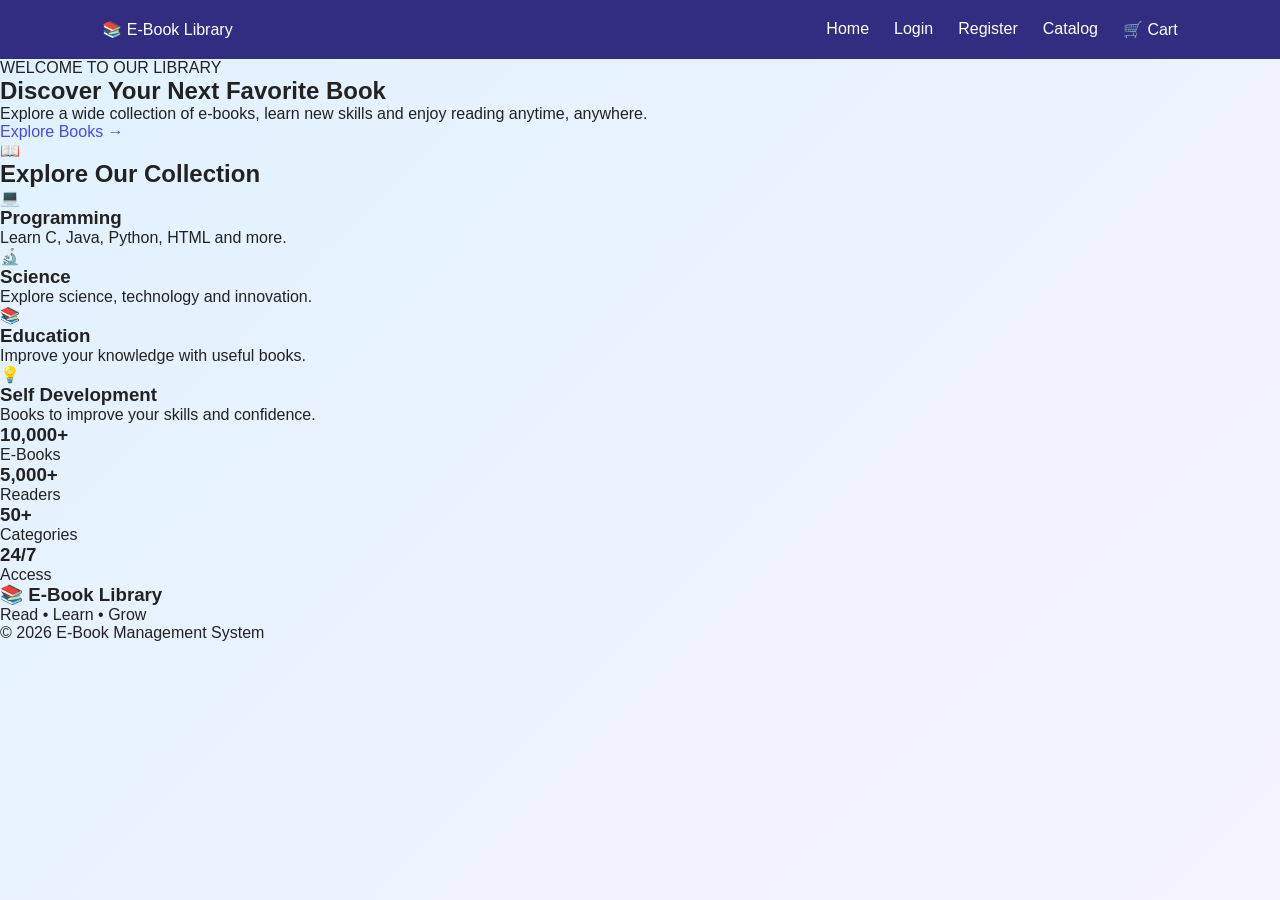
==== index.html @ e4095d09 "Add files via upload" ====
<!DOCTYPE html>
<html lang="en">
<head>
    <meta charset="UTF-8">
    <meta name="viewport" content="width=device-width, initial-scale=1.0">
    <title>E-Book Library</title>

    <link rel="stylesheet" href="style.css">
</head>

<body>

    <!-- Navigation Bar -->
    <header>
        <div class="logo">📚 E-Book Library</div>

        <nav>
            <a href="index.html">Home</a>
            <a href="login.html">Login</a>
            <a href="register.html">Register</a>
            <a href="catalog.html">Catalog</a>
            <a href="cart.html">🛒 Cart</a>
        </nav>
    </header>


    <!-- Hero Section -->
    <section class="hero">

        <div class="hero-text">
            <p class="welcome">WELCOME TO OUR LIBRARY</p>

            <h1>
                Discover Your Next
                <span>Favorite Book</span>
            </h1>

            <p>
                Explore a wide collection of e-books,
                learn new skills and enjoy reading anytime,
                anywhere.
            </p>

            <a href="catalog.html" class="btn">
                Explore Books →
            </a>
        </div>

        <div class="hero-image">
            📖
        </div>

    </section>


    <!-- Categories -->
    <section class="categories">

        <h2>Explore Our Collection</h2>

        <div class="card-container">

            <div class="card">
                <div class="icon">💻</div>
                <h3>Programming</h3>
                <p>Learn C, Java, Python, HTML and more.</p>
            </div>

            <div class="card">
                <div class="icon">🔬</div>
                <h3>Science</h3>
                <p>Explore science, technology and innovation.</p>
            </div>

            <div class="card">
                <div class="icon">📚</div>
                <h3>Education</h3>
                <p>Improve your knowledge with useful books.</p>
            </div>

            <div class="card">
                <div class="icon">💡</div>
                <h3>Self Development</h3>
                <p>Books to improve your skills and confidence.</p>
            </div>

        </div>

    </section>


    <!-- Features -->
    <section class="features">

        <div>
            <h3>10,000+</h3>
            <p>E-Books</p>
        </div>

        <div>
            <h3>5,000+</h3>
            <p>Readers</p>
        </div>

        <div>
            <h3>50+</h3>
            <p>Categories</p>
        </div>

        <div>
            <h3>24/7</h3>
            <p>Access</p>
        </div>

    </section>


    <!-- Footer -->
    <footer>
        <h3>📚 E-Book Library</h3>
        <p>Read • Learn • Grow</p>
        <p>© 2026 E-Book Management System</p>
    </footer>

</body>
</html>
---- style.css ----
* {
    margin: 0;
    padding: 0;
    box-sizing: border-box;
    font-family: Arial, sans-serif;
}

body {
    background: linear-gradient(135deg, #e0f2fe, #f5f3ff);
    min-height: 100vh;
    color: #222;
}

/* Login and Registration */

.container {
    min-height: 100vh;
    display: flex;
    justify-content: center;
    align-items: center;
}

.form-box {
    background: white;
    width: 350px;
    padding: 35px;
    border-radius: 15px;
    box-shadow: 0 10px 30px rgba(0,0,0,0.15);
    text-align: center;
}

.form-box h1 {
    margin-bottom: 10px;
}

.form-box h2 {
    margin-bottom: 25px;
}

input {
    width: 100%;
    padding: 12px;
    margin: 10px 0;
    border: 1px solid #ccc;
    border-radius: 8px;
}

button {
    background: #4f46e5;
    color: white;
    border: none;
    padding: 12px 20px;
    border-radius: 8px;
    cursor: pointer;
    margin-top: 10px;
}

button:hover {
    background: #3730a3;
}

a {
    color: #4f46e5;
    text-decoration: none;
}

/* Header - Flexbox */

header {
    background: #312e81;
    color: white;
    padding: 20px 8%;
    display: flex;
    justify-content: space-between;
    align-items: center;
}

nav {
    display: flex;
    gap: 25px;
}

nav a {
    color: white;
}

/* Catalog - CSS Grid */

.catalog {
    padding: 40px 8%;
    text-align: center;
}

.book-grid {
    display: grid;
    grid-template-columns: repeat(auto-fit, minmax(220px, 1fr));
    gap: 25px;
    margin-top: 30px;
}

.book-card {
    background: white;
    padding: 20px;
    border-radius: 15px;
    box-shadow: 0 5px 15px rgba(0,0,0,0.1);
    transition: transform 0.3s;
}

.book-card:hover {
    transform: translateY(-8px);
}

.book-cover {
    height: 180px;
    background: #c7d2fe;
    display: flex;
    justify-content: center;
    align-items: center;
    font-size: 30px;
    font-weight: bold;
    border-radius: 10px;
    margin-bottom: 15px;
}

.price {
    font-weight: bold;
    margin-top: 10px;
}

/* Cart */

.cart {
    background: white;
    max-width: 700px;
    margin: 50px auto;
    padding: 30px;
    border-radius: 15px;
    box-shadow: 0 5px 20px rgba(0,0,0,0.15);
}

.cart h2 {
    margin-bottom: 25px;
}

.cart-item {
    display: flex;
    justify-content: space-between;
    padding: 18px 0;
    border-bottom: 1px solid #ddd;
}

.total {
    text-align: right;
    margin-top: 25px;
    font-size: 20px;
}

/* Responsive Design */

@media (max-width: 600px) {
    header {
        flex-direction: column;
        gap: 15px;
    }

    nav {
        flex-direction: column;
        text-align: center;
        gap: 10px;
    }
}
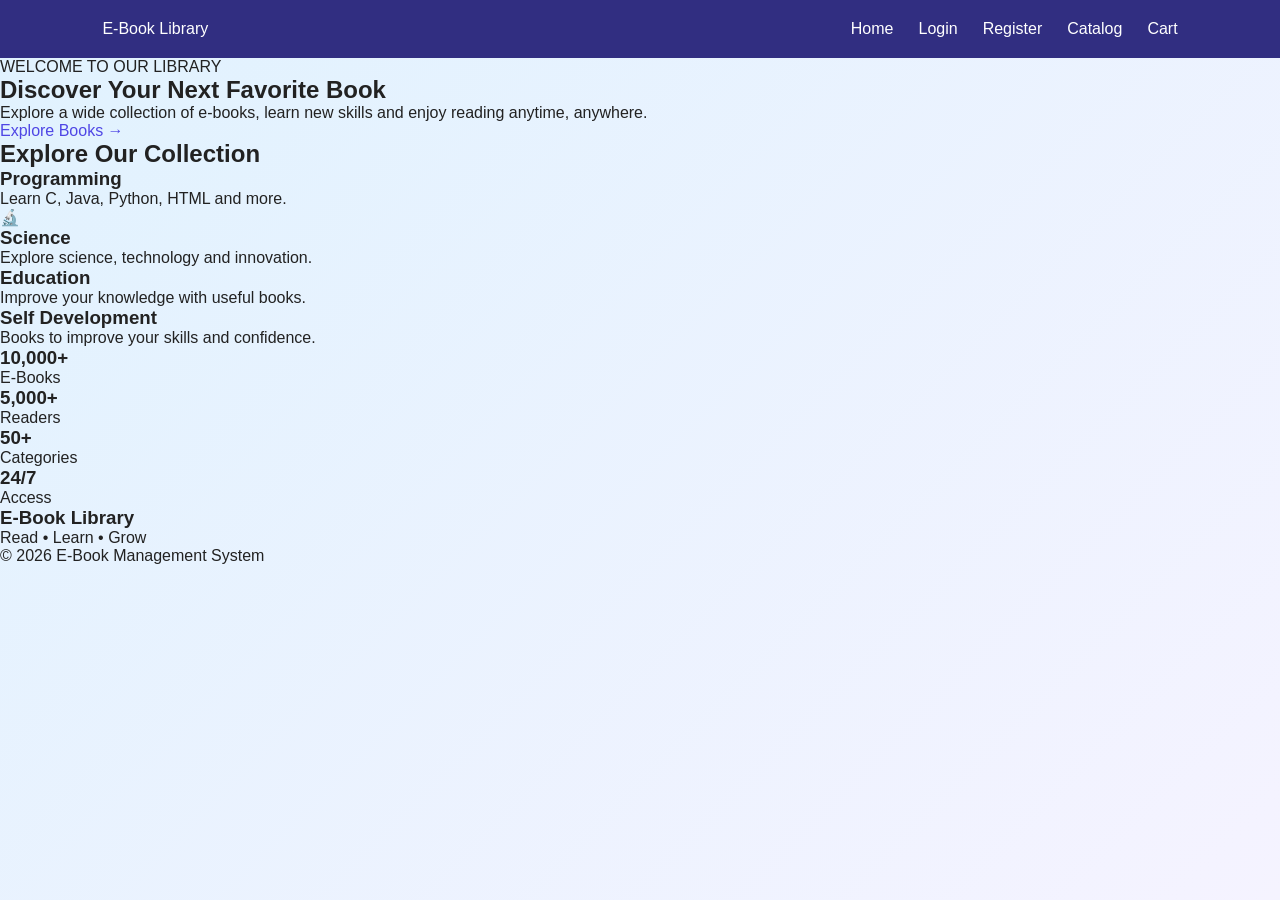
==== commit 17a80105: "Update index.html" ====
--- a/index.html
+++ b/index.html
@@ -12,14 +12,14 @@
 
     <!-- Navigation Bar -->
     <header>
-        <div class="logo">📚 E-Book Library</div>
+        <div class="logo"> E-Book Library</div>
 
         <nav>
             <a href="index.html">Home</a>
             <a href="login.html">Login</a>
             <a href="register.html">Register</a>
             <a href="catalog.html">Catalog</a>
-            <a href="cart.html">🛒 Cart</a>
+            <a href="cart.html"> Cart</a>
         </nav>
     </header>
 
@@ -47,7 +47,7 @@
         </div>
 
         <div class="hero-image">
-            📖
+            
         </div>
 
     </section>
@@ -61,7 +61,7 @@
         <div class="card-container">
 
             <div class="card">
-                <div class="icon">💻</div>
+                <div class="icon"></div>
                 <h3>Programming</h3>
                 <p>Learn C, Java, Python, HTML and more.</p>
             </div>
@@ -73,13 +73,13 @@
             </div>
 
             <div class="card">
-                <div class="icon">📚</div>
+                <div class="icon"></div>
                 <h3>Education</h3>
                 <p>Improve your knowledge with useful books.</p>
             </div>
 
             <div class="card">
-                <div class="icon">💡</div>
+                <div class="icon"></div>
                 <h3>Self Development</h3>
                 <p>Books to improve your skills and confidence.</p>
             </div>
@@ -117,10 +117,10 @@
 
     <!-- Footer -->
     <footer>
-        <h3>📚 E-Book Library</h3>
+        <h3>E-Book Library</h3>
         <p>Read • Learn • Grow</p>
         <p>© 2026 E-Book Management System</p>
     </footer>
 
 </body>
-</html>+</html>
